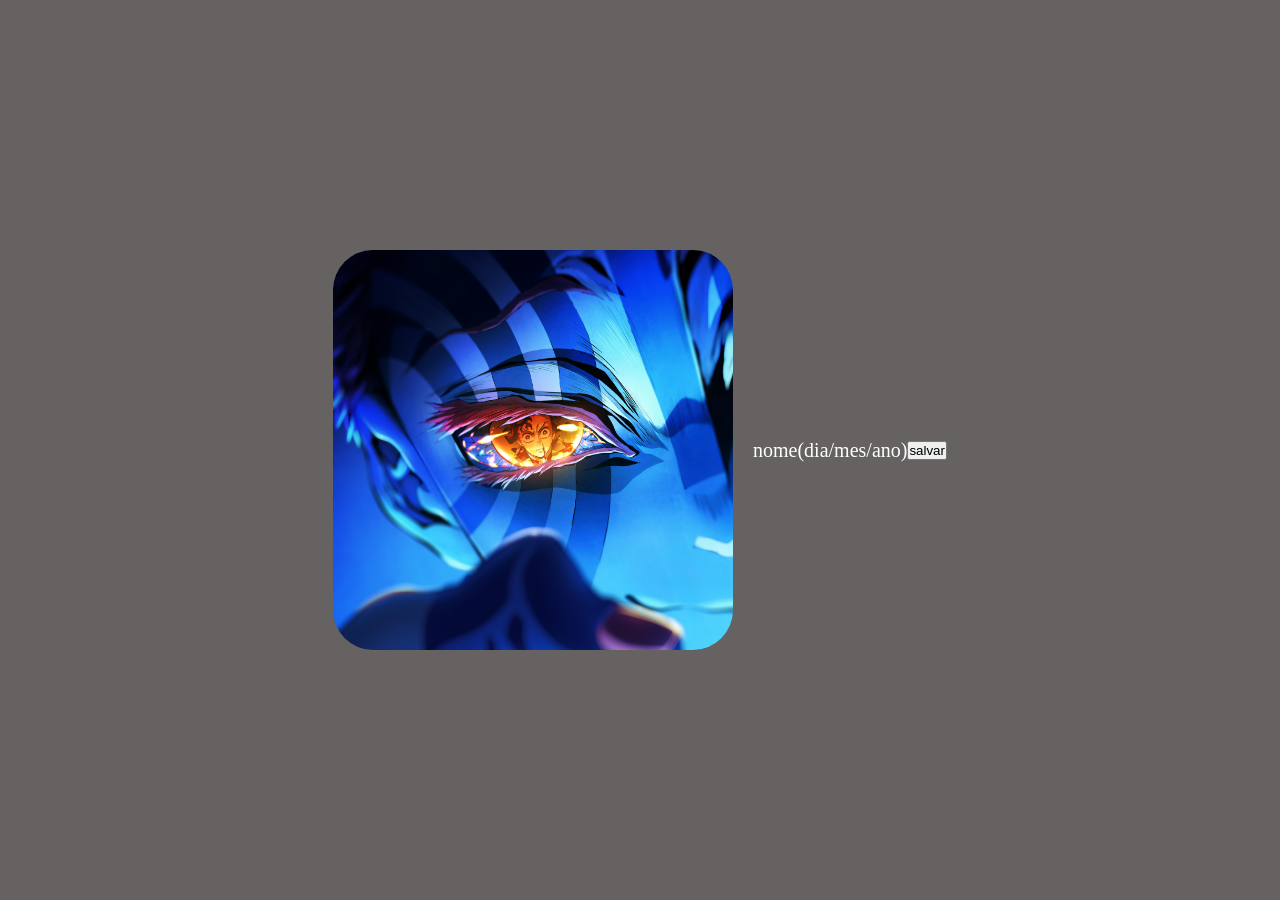
==== html/add.html @ a3f63fe2 "comecei a criar a aba de add fotos" ====
<!DOCTYPE html>
<html lang="pt-br">
<head>
    <meta charset="UTF-8">
    <meta name="viewport" content="width=device-width, initial-scale=1.0">
    <title>Document</title>
    <link rel="stylesheet" href="/styles/add.css">
</head>
<body>
    <div class="funcionarios">
      <img src="/funcionarios/tanjiro.jpg" alt="funcionario" />
      <p class="nome">nome </p> <p class="data">(dia/mes/ano)</p>
      <button type="button">salvar</button>
    </div>
</body>
</html>
---- styles/add.css ----
* {
    padding: 0;
    margin: 0;
}

div {
    display: flex;
    justify-content: center;
    align-items: center;
    height: 100vh;
    background-color: #666262;
    color: #fff;
}

.funcionarios img {
    width: 400px;
    height: 400px;
    border-radius: 10%;
    margin-right: 20px;
}

.funcionarios p {
    font-size: 20px;
    line-height: 1.5;
    max-width: 400px;
    
}
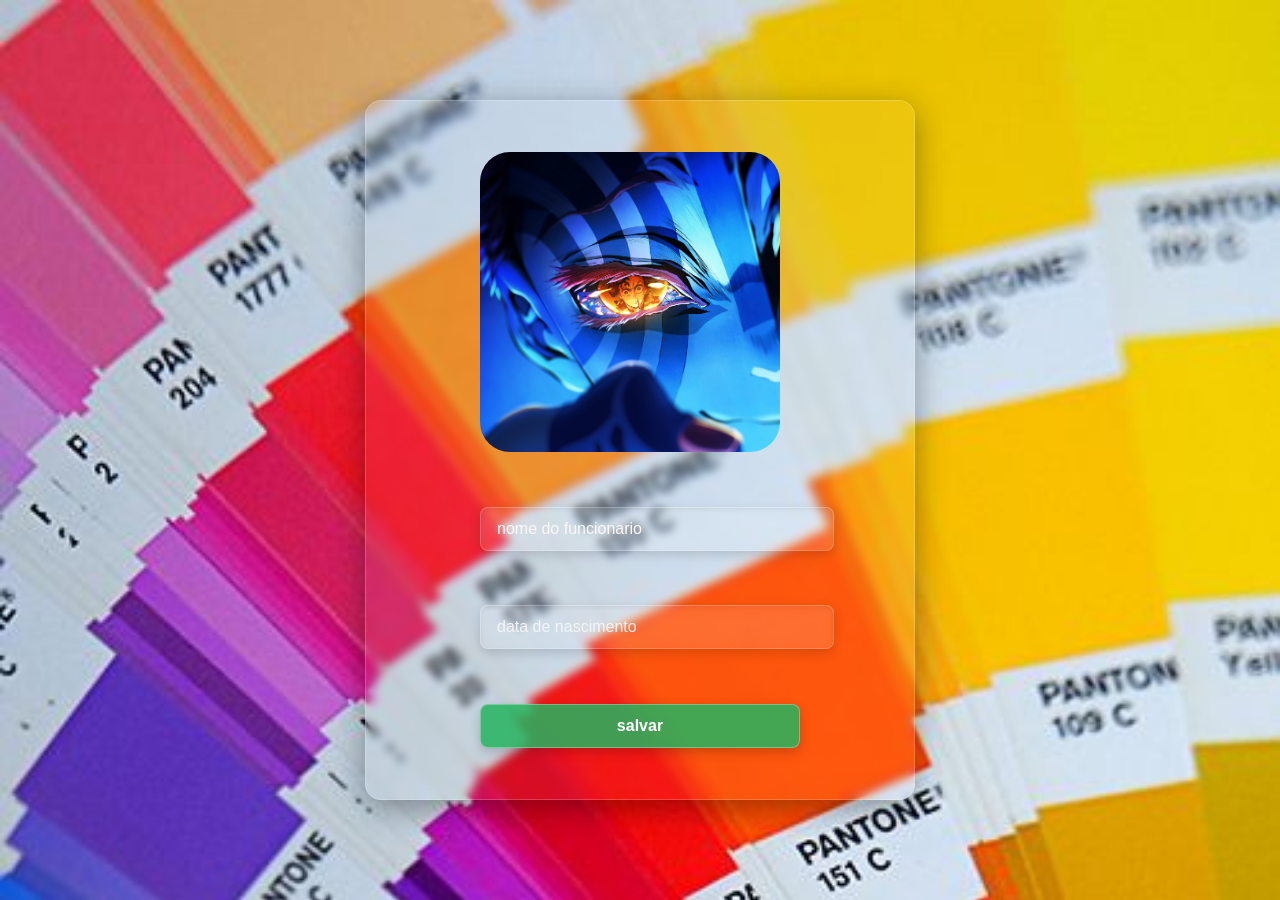
==== commit 98dc4601: "modifiquei a area de receber fotos novas" ====
--- a/html/add.html
+++ b/html/add.html
@@ -1,16 +1,17 @@
-<!DOCTYPE html>
+<!doctype html>
 <html lang="pt-br">
-<head>
-    <meta charset="UTF-8">
-    <meta name="viewport" content="width=device-width, initial-scale=1.0">
+  <head>
+    <meta charset="UTF-8" />
+    <meta name="viewport" content="width=device-width, initial-scale=1.0" />
     <title>Document</title>
-    <link rel="stylesheet" href="/styles/add.css">
-</head>
-<body>
+    <link rel="stylesheet" href="/styles/add.css" />
+  </head>
+  <body>
     <div class="funcionarios">
-      <img src="/funcionarios/tanjiro.jpg" alt="funcionario" />
-      <p class="nome">nome </p> <p class="data">(dia/mes/ano)</p>
-      <button type="button">salvar</button>
+      <img src="/imagens/tanjiro.jpg" alt="funcionario" />
+      <input type="text" class="nome" placeholder="nome do funcionario" />
+      <input type="text" class="data" placeholder="data de nascimento" />
+      <button  class="botao-salvar" type="button">salvar</button>
     </div>
-</body>
-</html>+  </body>
+</html>
--- a/styles/add.css
+++ b/styles/add.css
@@ -3,25 +3,160 @@
     margin: 0;
 }
 
+body {
+    font-family: Arial, sans-serif;
+    justify-content: center;
+    background-image:url(../imagens/fundo.jpg);
+    background-size: cover;
+    height: 100vh;
+    display:grid;
+    place-items: center;
+}
+
 div {
-    display: flex;
+    display: grid;
     justify-content: center;
     align-items: center;
     height: 100vh;
-    background-color: #666262;
-    color: #fff;
+    background-color: transparent;
+    color: #222121;
+    width: 500px;
+    height: 650px;
+    border-radius: 15px;
+    /*teste↓*/
+    /* Fundo branco translúcido (ajuste o último valor para mais ou menos opacidade) */
+  background: rgba(255, 255, 255, 0.05);
+  
+  /* Efeito de embaçado/desfoque no fundo */
+  backdrop-filter: blur(5px);
+  -webkit-backdrop-filter: blur(10px); /* Suporte para Safari */
+  
+  /* Borda sutil para dar acabamento de vidro */
+  border: 1px solid rgba(255, 255, 255, 0.2);
+  
+  /* Sombra para dar profundidade */
+  box-shadow: 0 8px 32px 0 rgba(0, 0, 0, 0.37);
+  
+  /* Arredondamento e espaçamento padrão */
+  border-radius: 16px;
+  padding: 24px;
 }
 
 .funcionarios img {
-    width: 400px;
-    height: 400px;
+    width: 300px;
+    height: 300px;
     border-radius: 10%;
     margin-right: 20px;
 }
 
-.funcionarios p {
-    font-size: 20px;
-    line-height: 1.5;
-    max-width: 400px;
-    
+/*teste input nome*/
+.nome{
+  width: 100%;
+  padding: 12px 16px;
+  font-size: 1rem;
+  color: #ffffff; /* Cor do texto digitado */
+  
+  /* Fundo translúcido com leve cor (ex: branco com 10% de opacidade) */
+  background: rgba(255, 255, 255, 0.1);
+  
+  /* Efeito de desfoque no fundo (vidro fosco) */
+  backdrop-filter: blur(8px);
+  -webkit-backdrop-filter: blur(8px);
+  
+  /* Bordas suaves */
+  border: 1px solid rgba(255, 255, 255, 0.2);
+  border-radius: 8px;
+  
+  /* Sombra interna/externa para dar profundidade */
+  box-shadow: inset 0 2px 4px rgba(0, 0, 0, 0.06),
+              0 4px 12px rgba(0, 0, 0, 0.15);
+  
+  outline: none;
+  transition: all 0.3s ease;
+}
+
+/* Cor do texto do placeholder */
+.nome::placeholder {
+  color: rgb(252, 248, 248);
+}
+
+/* Efeito ao clicar/focar no input */
+.nome:focus {
+  background: rgba(255, 255, 255, 0.15);
+  border-color: rgba(255, 255, 255, 0.4);
+  box-shadow: inset 0 2px 4px rgba(0, 0, 0, 0.06),
+              0 0 12px rgba(255, 255, 255, 0.3);
+}
+
+/*teste input data*/
+.data {
+  width: 100%;
+  padding: 12px 16px;
+  font-size: 1rem;
+  color: #ffffff; /* Cor do texto digitado */
+  
+  /* Fundo translúcido com leve cor (ex: branco com 10% de opacidade) */
+  background: rgba(255, 255, 255, 0.1);
+  
+  /* Efeito de desfoque no fundo (vidro fosco) */
+  backdrop-filter: blur(8px);
+  -webkit-backdrop-filter: blur(8px);
+  
+  /* Bordas suaves */
+  border: 1px solid rgba(255, 255, 255, 0.2);
+  border-radius: 8px;
+  
+  /* Sombra interna/externa para dar profundidade */
+  box-shadow: inset 0 2px 4px rgba(0, 0, 0, 0.06),
+              0 4px 12px rgba(0, 0, 0, 0.15);
+  
+  outline: none;
+  transition: all 0.3s ease;
+}
+
+/* Cor do texto do placeholder */
+.data::placeholder {
+  color: rgb(245, 244, 244);
+}
+
+/* Efeito ao clicar/focar no input */
+.data:focus {
+  background: rgba(255, 255, 255, 0.15);
+  border-color: rgba(255, 255, 255, 0.4);
+  box-shadow: inset 0 2px 4px rgba(0, 0, 0, 0.06),
+              0 0 12px rgba(255, 255, 255, 0.3);
+}
+
+.botao-salvar {
+  width: 100%;
+  padding: 12px 16px;
+  font-size: 1rem;
+  font-weight: 600;
+  color: #ffffff;
+  
+  /* Cor de fundo de destaque (ex: um verde moderno ou azul) */
+  background: rgba(36, 179, 95, 0.85);
+  backdrop-filter: blur(4px);
+  
+  border: 1px solid rgba(255, 255, 255, 0.3);
+  border-radius: 8px;
+  
+  /* Sombra para dar profundidade e destaque */
+  box-shadow: 0 4px 12px rgba(0, 0, 0, 0.2);
+  
+  cursor: pointer;
+  transition: all 0.3s ease;
+}
+
+/* Efeito ao passar o mouse por cima do botão */
+.botao-salvar:hover {
+  background: rgb(23, 161, 81);
+  box-shadow: 0 6px 16px rgba(0, 0, 0, 0.3);
+  transform: translateY(-1px);
+}
+
+/* Efeito ao clicar no botão */
+.botao-salvar:active {
+  transform: translateY(1px);
+  box-shadow: 0 2px 6px rgba(0, 0, 0, 0.2);
 }
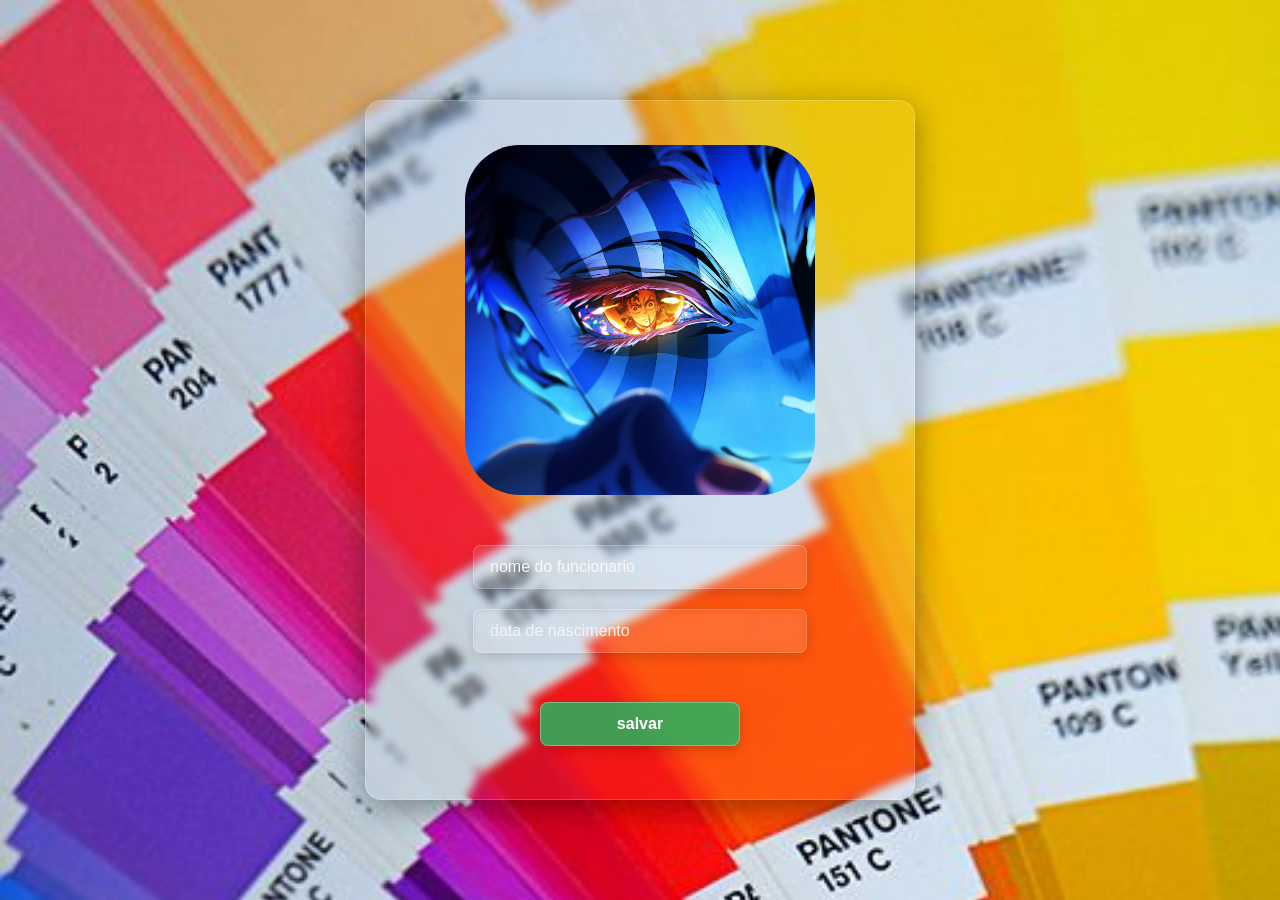
==== commit 6bc14146: "concertei alguns erros do add fotos" ====
--- a/html/add.html
+++ b/html/add.html
@@ -9,9 +9,10 @@
   <body>
     <div class="funcionarios">
       <img src="/imagens/tanjiro.jpg" alt="funcionario" />
+      
       <input type="text" class="nome" placeholder="nome do funcionario" />
       <input type="text" class="data" placeholder="data de nascimento" />
-      <button  class="botao-salvar" type="button">salvar</button>
+      <button class="botao-salvar" type="button">salvar</button>
     </div>
   </body>
 </html>
--- a/styles/add.css
+++ b/styles/add.css
@@ -9,12 +9,13 @@
     background-image:url(../imagens/fundo.jpg);
     background-size: cover;
     height: 100vh;
-    display:grid;
+    display:flex;
     place-items: center;
 }
 
 div {
-    display: grid;
+    display: flex;
+    flex-direction: column;
     justify-content: center;
     align-items: center;
     height: 100vh;
@@ -43,18 +44,20 @@
 }
 
 .funcionarios img {
-    width: 300px;
-    height: 300px;
-    border-radius: 10%;
-    margin-right: 20px;
+    width: 350px;
+    height: 350px;
+    border-radius: 55px;
+    margin: 20px 20px 50px 20px;
+    
 }
 
 /*teste input nome*/
 .nome{
-  width: 100%;
+  width: 60%;
   padding: 12px 16px;
   font-size: 1rem;
   color: #ffffff; /* Cor do texto digitado */
+  margin-bottom: 20px;
   
   /* Fundo translúcido com leve cor (ex: branco com 10% de opacidade) */
   background: rgba(255, 255, 255, 0.1);
@@ -90,10 +93,11 @@
 
 /*teste input data*/
 .data {
-  width: 100%;
+  width: 60%;
   padding: 12px 16px;
   font-size: 1rem;
   color: #ffffff; /* Cor do texto digitado */
+  margin-bottom: 20px;
   
   /* Fundo translúcido com leve cor (ex: branco com 10% de opacidade) */
   background: rgba(255, 255, 255, 0.1);
@@ -128,11 +132,12 @@
 }
 
 .botao-salvar {
-  width: 100%;
+  width: 40%;
   padding: 12px 16px;
   font-size: 1rem;
   font-weight: 600;
   color: #ffffff;
+  margin: auto;
   
   /* Cor de fundo de destaque (ex: um verde moderno ou azul) */
   background: rgba(36, 179, 95, 0.85);
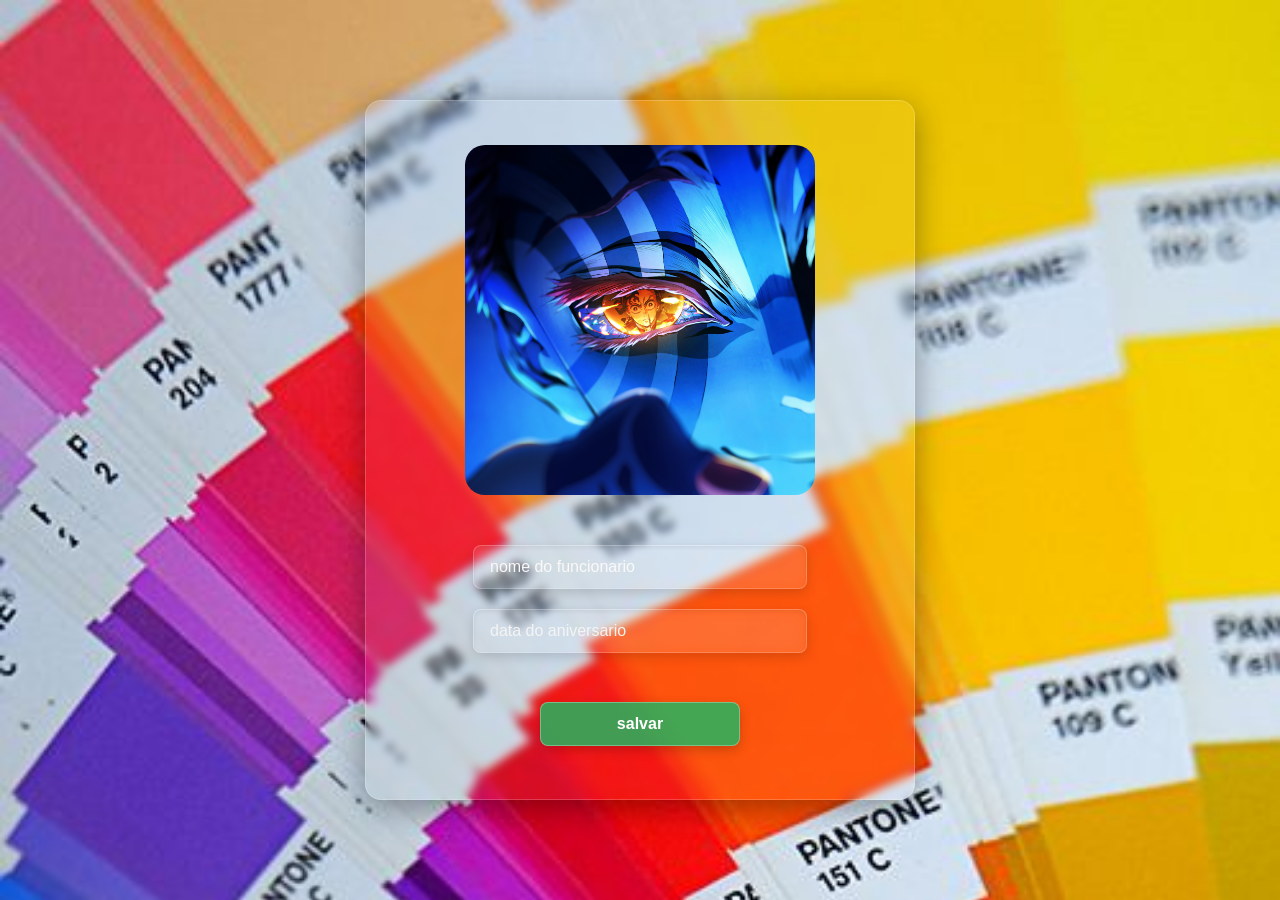
==== commit 7d90d837: "." ====
--- a/html/add.html
+++ b/html/add.html
@@ -11,7 +11,7 @@
       <img src="/imagens/tanjiro.jpg" alt="funcionario" />
       
       <input type="text" class="nome" placeholder="nome do funcionario" />
-      <input type="text" class="data" placeholder="data de nascimento" />
+      <input type="text" class="data" placeholder="data do aniversario" />
       <button class="botao-salvar" type="button">salvar</button>
     </div>
   </body>
--- a/styles/add.css
+++ b/styles/add.css
@@ -46,7 +46,7 @@
 .funcionarios img {
     width: 350px;
     height: 350px;
-    border-radius: 55px;
+    border-radius: 20px;
     margin: 20px 20px 50px 20px;
     
 }
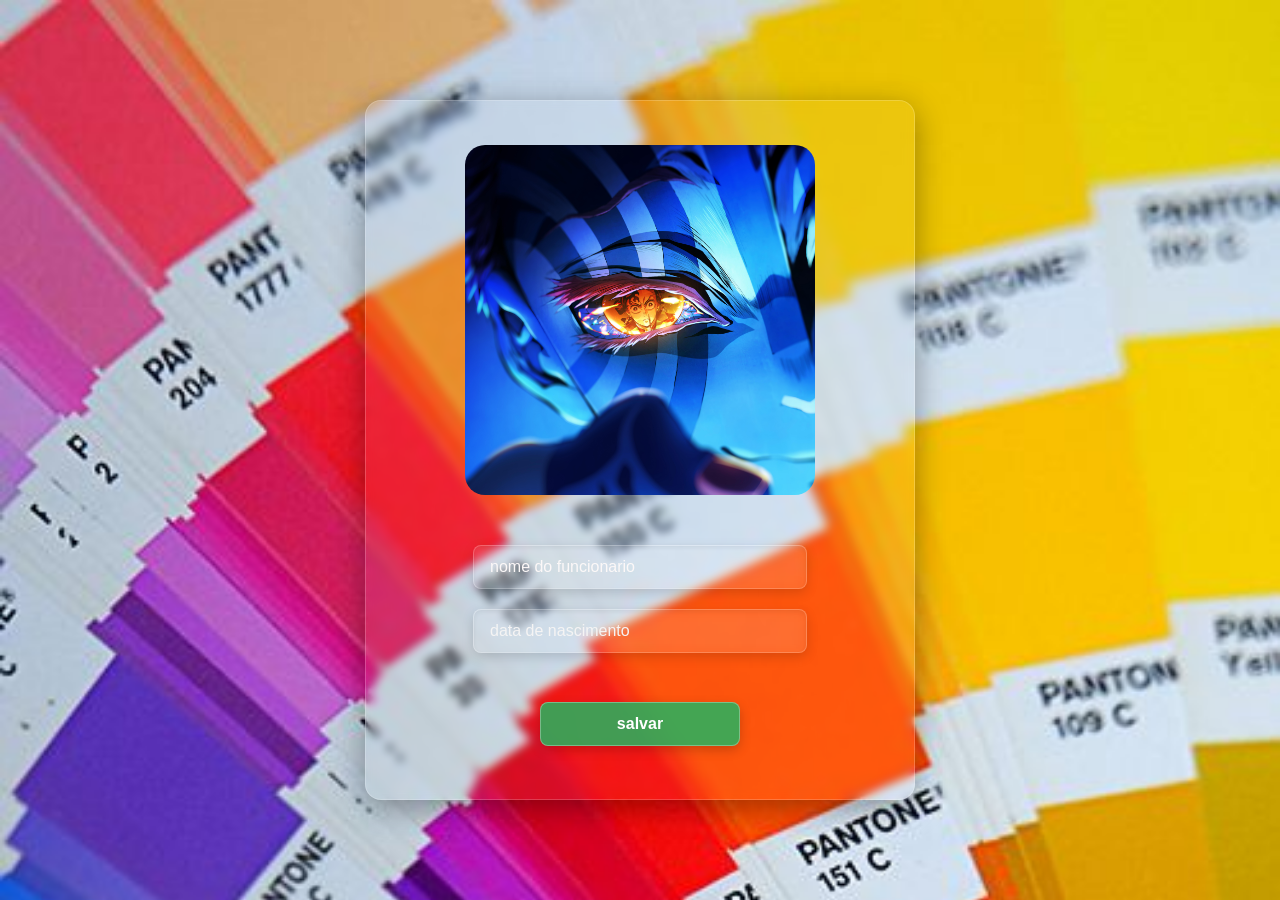
==== commit 1cdf5d3b: "coloquei os pontos nessa porra" ====
--- a/html/add.html
+++ b/html/add.html
@@ -4,14 +4,14 @@
     <meta charset="UTF-8" />
     <meta name="viewport" content="width=device-width, initial-scale=1.0" />
     <title>Document</title>
-    <link rel="stylesheet" href="/styles/add.css" />
+    <link rel="stylesheet" href="../styles/add.css" />
   </head>
   <body>
     <div class="funcionarios">
-      <img src="/imagens/tanjiro.jpg" alt="funcionario" />
+      <img src="../imagens/tanjiro.jpg" alt="funcionario" />
       
       <input type="text" class="nome" placeholder="nome do funcionario" />
-      <input type="text" class="data" placeholder="data do aniversario" />
+      <input type="text" class="data" placeholder="data de nascimento" />
       <button class="botao-salvar" type="button">salvar</button>
     </div>
   </body>
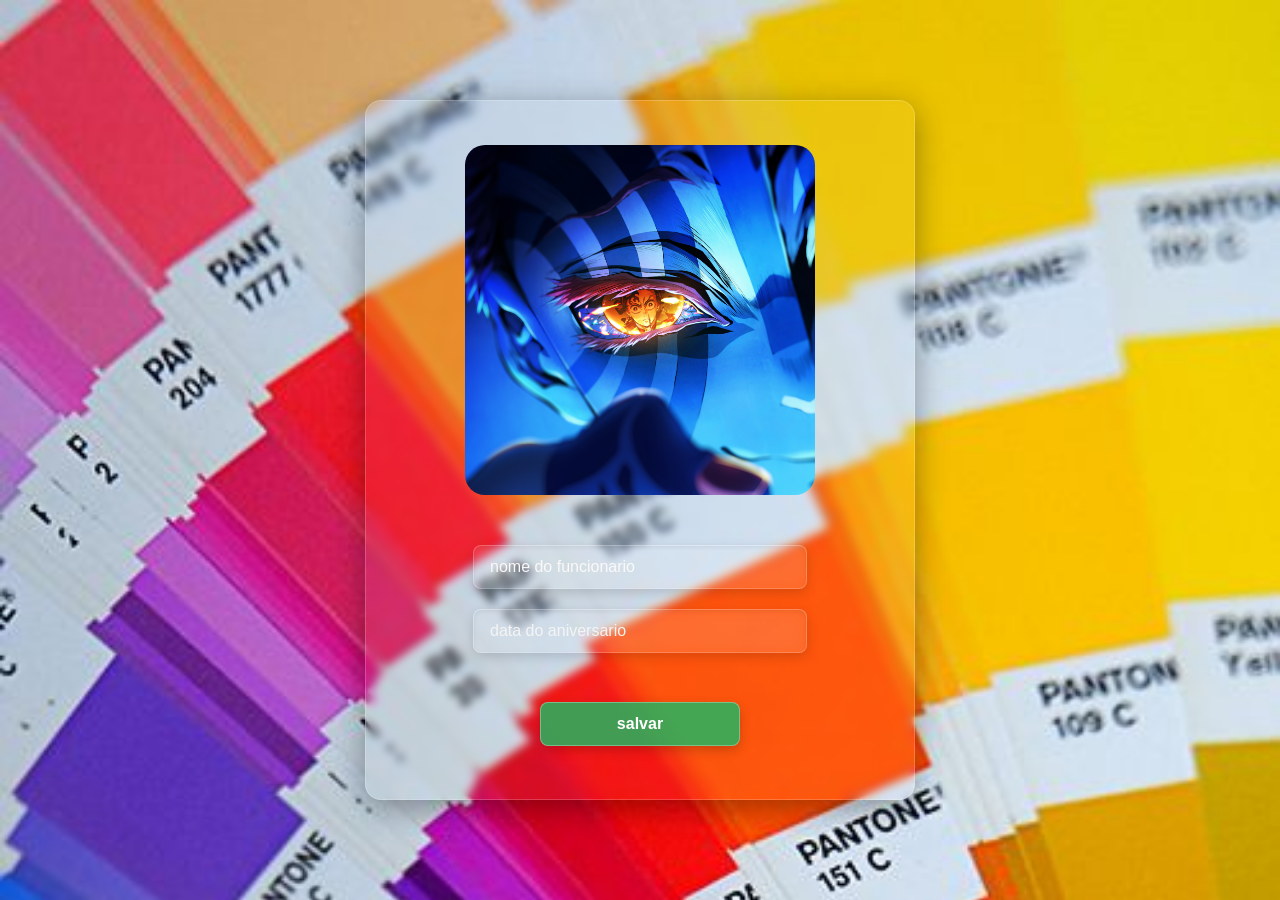
==== commit 5a6ed98d: "Merge branch 'teste' of https://github.com/danio021/projeto-Unigrafica into teste" ====
--- a/html/add.html
+++ b/html/add.html
@@ -11,7 +11,7 @@
       <img src="../imagens/tanjiro.jpg" alt="funcionario" />
       
       <input type="text" class="nome" placeholder="nome do funcionario" />
-      <input type="text" class="data" placeholder="data de nascimento" />
+      <input type="text" class="data" placeholder="data do aniversario" />
       <button class="botao-salvar" type="button">salvar</button>
     </div>
   </body>
